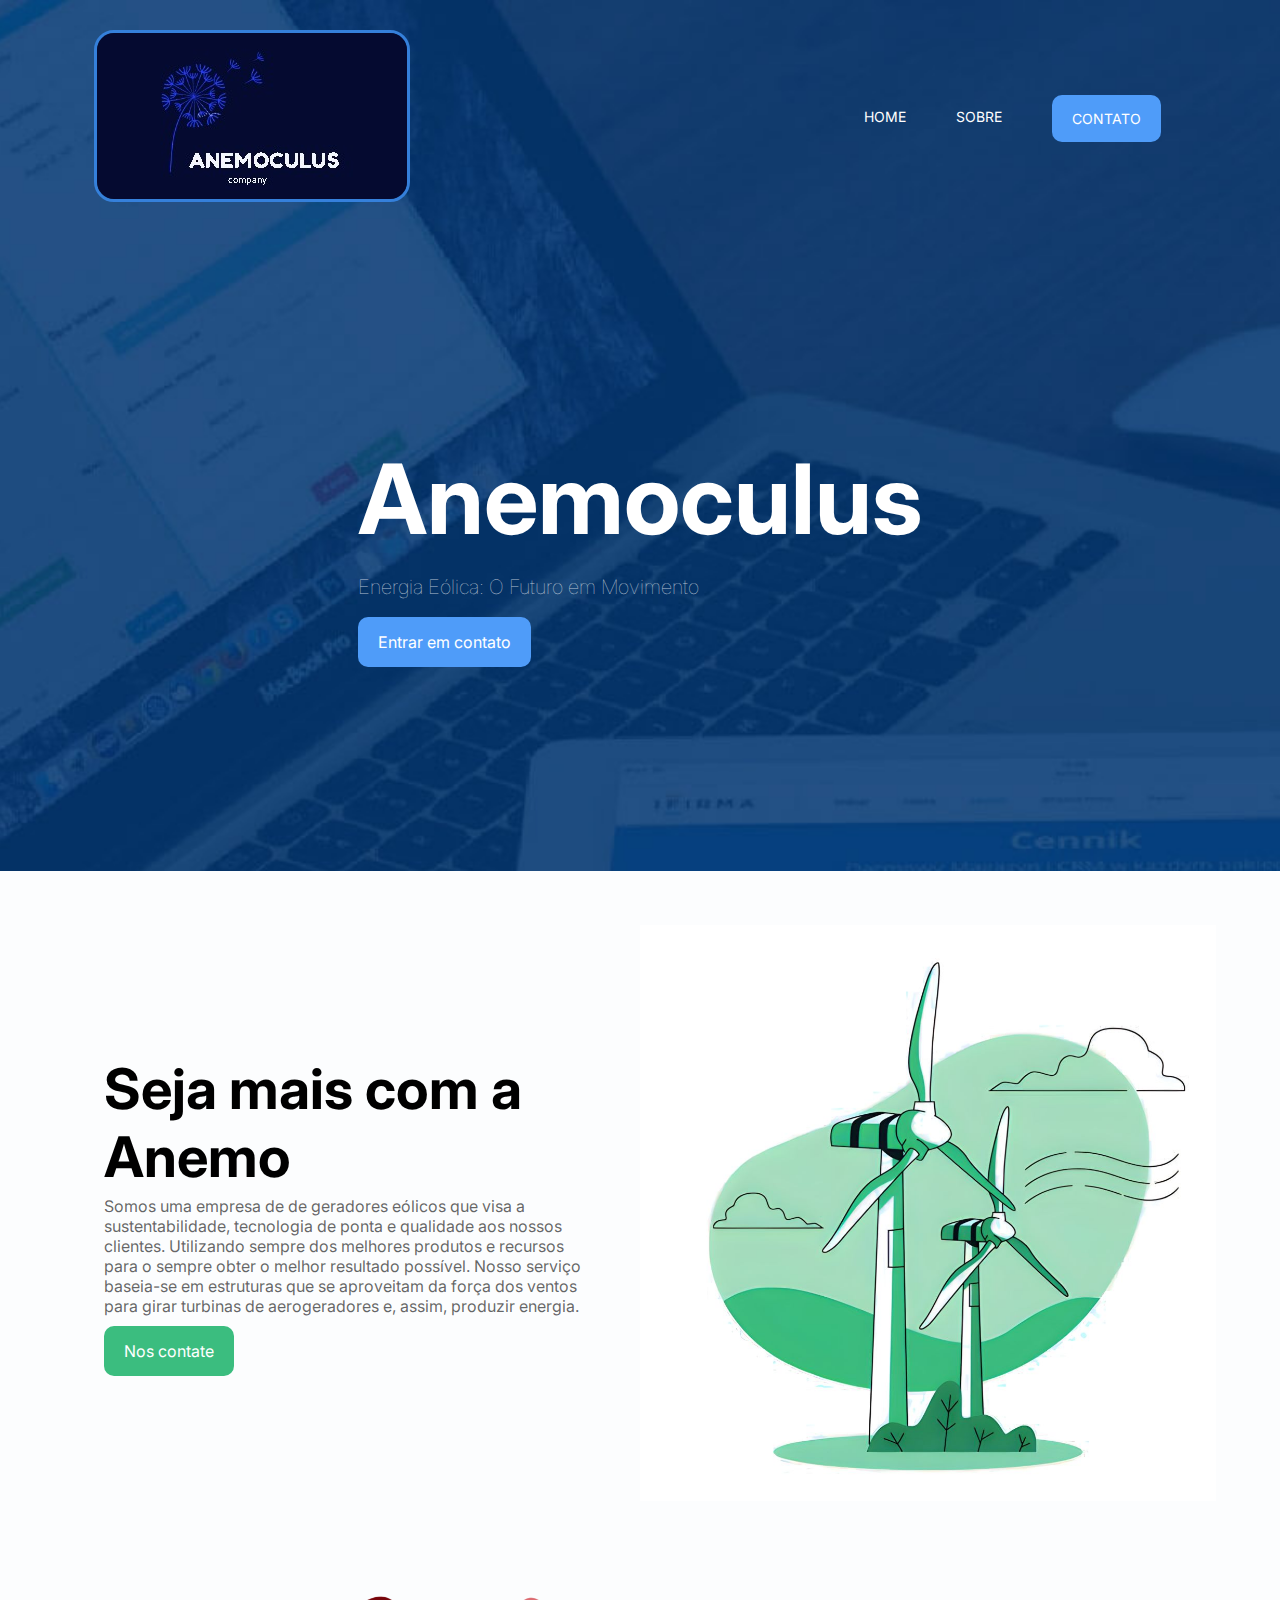
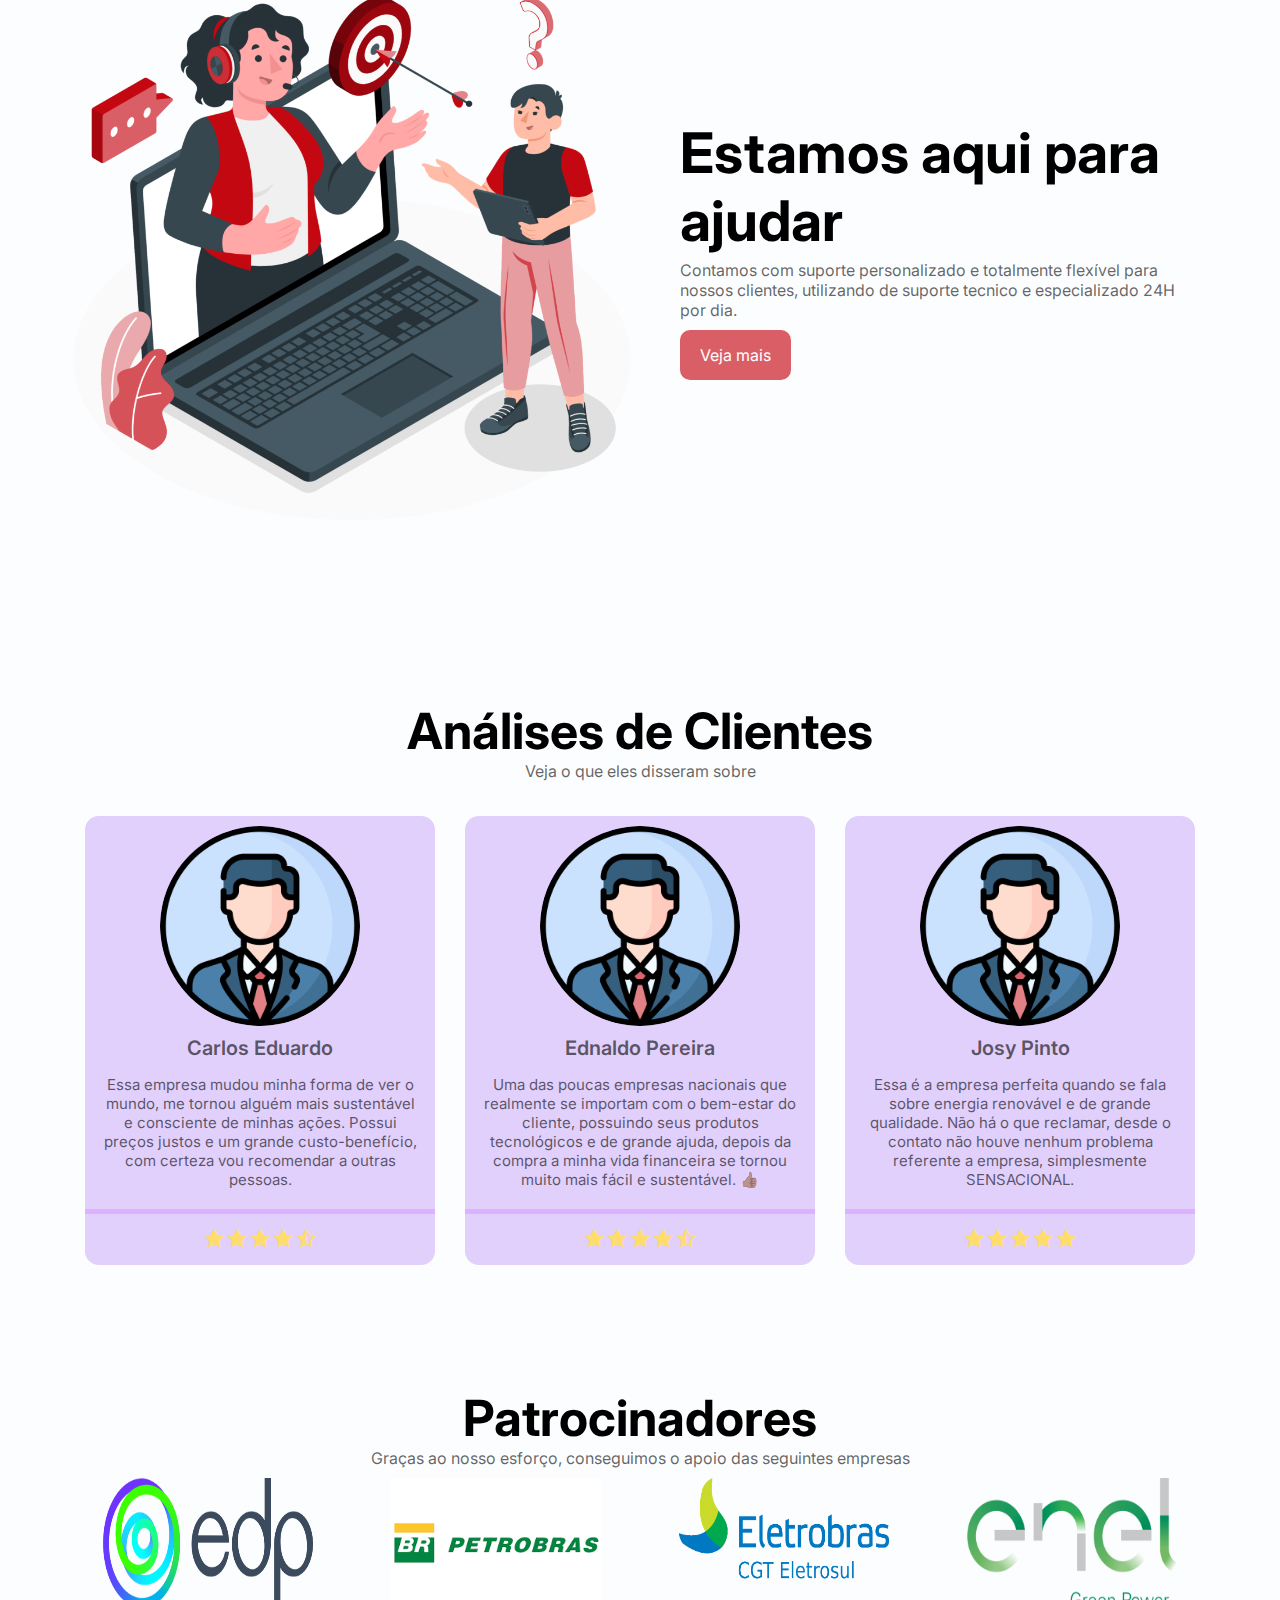
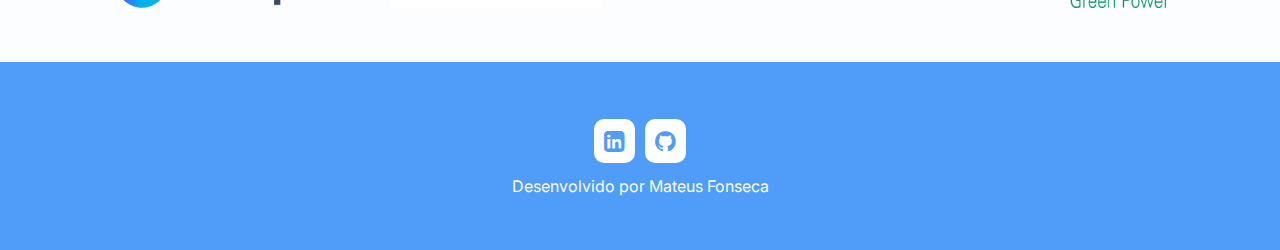
==== index.html @ c24721c5 "terceiro commit" ====
<!DOCTYPE html>
<html lang="pt-BR">

<head>
    <meta charset="UTF-8">
    <meta name="viewport" content="width=device-width, initial-scale=1.0">
    <!-- Font Awesome -->
    <link rel="stylesheet" href="https://cdnjs.cloudflare.com/ajax/libs/font-awesome/4.7.0/css/font-awesome.css"
        integrity="sha512-5A8nwdMOWrSz20fDsjczgUidUBR8liPYU+WymTZP1lmY9G6Oc7HlZv156XqnsgNUzTyMefFTcsFH/tnJE/+xBg=="
        crossorigin="anonymous" referrerpolicy="no-referrer" />
    <!-- Link CSS -->
    <link rel="stylesheet" href="./src/css/style.css">
    <title>Site Empresarial Anemoculus</title>
</head>

<body>
    <header style="background-image: url('./src/Img/background-home.jpg');">
        <div class="container">
            <nav>
                <a href="index.html">
                    <img src="src/Img/logo.jpg" alt="Logo" style="border-radius: 20px; border: solid #3580db;">
                </a>
                <ul class="ul">
                    <a href="index.html">Home</a>
                    <a href="sobre.html">Sobre</a>
                    <a class="btn" href="contato.html">Contato</a>

                    <div class="close-icon" onclick="loadMenu()">
                        <i class="fa fa-times"></i>
                    </div>
                </ul>
                <div class="menu-icon" onclick="openMenu()">
                    <i class="fa fa-bars"></i>
                </div>
            </nav>
            <section class="banner">
                <div class="banner-text">
                    <h1>Anemoculus</h1>
                    <p>Energia Eólica: O Futuro em Movimento</p>
                    <a href="contato.html" class="btn animate-btn">Entrar em contato</a>
                </div>
            </section>
        </div>
    </header>
    <section class="faca-mais">
        <div class="container">
            <div class="faca-mais-text">
                <h3>Seja mais com a Anemo</h3>
                <p>Somos uma empresa de de geradores eólicos que visa a sustentabilidade, tecnologia de ponta e
                    qualidade aos nossos clientes. Utilizando sempre dos melhores produtos e recursos para o sempre obter o melhor resultado possível. Nosso serviço baseia-se em estruturas que se aproveitam da força dos ventos para girar turbinas de aerogeradores e, assim, produzir energia.</p>
                <a href="contato.html" class="btn animate-btn">Nos contate</a>
            </div>
            <div class="faca-mais-img"><img src="src/Img/img-1.jpg" alt="Imagem 1" height="300px" width="300px"></div>
        </div>
        <!-- Faca mais 2 -->
        <section class="faca-mais2">
            <div class="container">
                <div class="faca-mais-img"><img src="src/Img/img-2.png" alt="Imagem 1" height="300px" width="300px">
                </div>
                <div class="faca-mais-text">
                    <h3>Estamos aqui para ajudar</h3>
                    <p>Contamos com suporte personalizado e totalmente flexível para nossos clientes, utilizando de
                        suporte tecnico e especializado 24H por dia.</p>
                    <a href="contato.html" class="btn animate-btn">Veja mais</a>
                </div>
        </section>
    </section>
    <section class="depoimentos">
        <div class="container">
            <h3>Análises de Clientes</h3>
            <p>Veja o que eles disseram sobre</p>
            <div class="cards">
                <!-- Card Item 1-->
                <div class="card-item">
                    <img src="src/Img/comentario.png" alt="Imagem Clientes">
                    <p class="nome-user">Carlos Eduardo</p>
                    <p class="depoimento-user">
                    Essa empresa mudou minha forma de ver o mundo, me tornou alguém mais sustentável e consciente de minhas ações. Possui preços justos e um grande custo-benefício, com certeza vou recomendar a outras pessoas.  
                    </p>
                    <div class="estrelas">
                        <i class="fa fa-star"></i>
                        <i class="fa fa-star"></i>
                        <i class="fa fa-star"></i>
                        <i class="fa fa-star"></i>
                        <i class="fa fa-star-half-o"></i>
                    </div>
                </div>
                <!-- Card Item 2 -->
                <div class="card-item">
                    <img src="src/Img/comentario.png" alt="Imagem Clientes">
                    <p class="nome-user">Ednaldo Pereira</p>
                    <p class="depoimento-user">
                        Uma das poucas empresas nacionais que realmente se importam com o bem-estar do cliente, possuindo seus produtos tecnológicos e de grande ajuda, depois da compra a minha vida financeira se tornou muito mais fácil e sustentável. 👍🏾
                    </p>
                    <div class="estrelas">
                        <i class="fa fa-star"></i>
                        <i class="fa fa-star"></i>
                        <i class="fa fa-star"></i>
                        <i class="fa fa-star"></i>
                        <i class="fa fa-star-half-o"></i>
                    </div>
                </div>
                <!-- Card Item 3 -->
                <div class="card-item">
                    <img src="src/Img/comentario.png" alt="Imagem Clientes">
                    <p class="nome-user">Josy Pinto</p>
                    <p class="depoimento-user">
                       Essa é a empresa perfeita quando se fala sobre energia renovável e de grande qualidade. Não há o que reclamar, desde o contato não houve nenhum problema referente a empresa, simplesmente SENSACIONAL.
                    </p>
                    <div class="estrelas">
                        <i class="fa fa-star"></i>
                        <i class="fa fa-star"></i>
                        <i class="fa fa-star"></i>
                        <i class="fa fa-star"></i>
                        <i class="fa fa-star"></i></i>
                    </div>
                </div>
            </div>
        </div>
    </section>
    <section class="clientes">
        <div class="container">
            <h3>Patrocinadores</h3>
            <p>Graças ao nosso esforço, conseguimos o apoio das seguintes empresas</p>
            <div>
                <img src="src/Img/edp.png" alt="Icone EDP">
                <img src="src/Img/petrobras.png" alt="Icone Petorbrás">
                <img src="src/Img/eletrosul.png" alt="Icone EletroSul">
                <img src="src/Img/enel.png" alt="Icone Enel">
            </div>
        </div>
    </section>
    <footer class="footer">
        <div class="container">
            <div class="links">
                <a href="https://www.linkedin.com/in/mateus-fonseca-0375a726b/" target="_blank"><i
                        class="fa fa-linkedin-square"></i></a>
                <a href="https://github.com/YoSouza" target="_blank"><i class="fa fa-github"></i></a>
            </div>
            <p>Desenvolvido por Mateus Fonseca</p>
        </div>
    </footer>
    <script src="src/js/main.js"></script>
</body>
</html>
---- src/css/style.css ----
@import url('https://fonts.googleapis.com/css2?family=Inter:wght@300;400;500;600;700&display=swap');
* {
    margin: 0;
    padding: 0;
    box-sizing: border-box;
    text-decoration: none;  
    outline: none;
    font-family: 'Inter', sans-serif;
}

body {
    background-color: #f1f6fc31;
}

section,
footer {
    padding: 54px 0;
}

h3 {
    font-size: 50px;
}

p {
    color: #0000009c;
}

.container {
    max-width: 1400px;
    margin: 0 auto;
    padding: 0 5%;
}

.btn {
    background-color: #4f9cf9;
    color: white;
    padding: 15px 20px;
    border-radius: 10px;
    cursor: pointer;
    display: inline-block;
}

.btn.animate-btn {
    animation: animate-outline 1s ease-out infinite;
}

.btn:hover {
    background-color: #3580db;
}

@keyframes animate-outline {
    from{
        outline: 0px solid #4f9bf98a;
    }
    to{
        outline: 15px solid  #4f9bf921;
    }
}

header {
    background-position: center;
    background-size: cover;
    background-attachment: fixed;
}

nav {
    display: flex;
    align-items: center;
    justify-content: space-between;
    padding: 30px;
}

ul {
    display: flex;
    align-items: center;
}

nav ul a {
    color: white;
    margin: 0 25px;
    text-transform: uppercase;
    font-size: 14px;
    display: block;
}

nav ul a:not(.btn)::after {
    content: "";
    background-color: #4f9cf9;
    height: 3px;
    width: 0%;
    display: block;
    margin: 0 auto;
    transition: 0.3s;
}

nav ul a:hover::after {
    width: 100%;
}

/* Menu Mobile */
nav .menu-icon {
    cursor: pointer;
    font-size: 25px;
    color: white;
    display: none;
}

nav .close-icon {
    display: none;
    font-size: 30px;
    color: white;
}

.banner {
    display: flex;
    justify-content: center;
}

.banner-text {
    margin: 150px;
    padding: 0 90px;
}

.banner .banner-text h1 {
    font-size: 97px;
    color: white;
}

.banner .banner-text p {
    font-size: 20px;
    color: #ffffffb7;
    font-weight: lighter;
    margin: 18px 0;
}

.faca-mais .container {
    display: flex;
    align-items: center;
}

.faca-mais .container a {
    background-color: #3BBD7F;
}


.faca-mais .faca-mais-text p {
    margin: 5px 0 10px 0;
}

.faca-mais .faca-mais-text h3 {
    font-size: 56px;
}

.faca-mais .faca-mais-text {
    padding: 0 40px;
    width: 50%;
}

.faca-mais .faca-mais-img {
    width: 50%;
}

.faca-mais .faca-mais-img img {
    width: 100%;
    height: 100%;
}

.faca-mais .container {
    display: flex;
    align-items: center;
}

/*FAÇA MAIS 2*/

.faca-mais2 .container a {
    background-color: #D95E65;
}


.faca-mais2 .faca-mais-text p {
    margin: 5px 0 10px 0;
}

.faca-mais2 .faca-mais-text h3 {
    font-size: 56px;
}

.faca-mais2 .faca-mais-text {
    padding: 0 40px;
    width: 50%;
}

.faca-mais2 .faca-mais-img {
    width: 50%;
}

.faca-mais2 .faca-mais-img img {
    width: 100%;
    height: 100%;
}

/* Depoimentos */

.depoimentos h3 {
    text-align: center;
}

.depoimentos p {
    margin-bottom: 20px;
    text-align: center;
}

.cards {
    display: flex;
    justify-content: center;
    flex-wrap: wrap;
}

.depoimentos .card-item {
    background-color: #e1cffc;
    margin: 15px;
    border-radius: 14px;
    text-align: center;
    width: 350px;
    transition: 0.4s;
}

.depoimentos .card-item img {
    border-radius: 100px;
    width: 200px;
    display: block;
    margin: 10px auto;
}

.depoimentos .card-item .nome-user {
    font-weight: 600;
    font-size: 20px;
    margin-bottom: 15px;
    transition: 0.4s;
}

.depoimentos .card-item .depoimento-user {
    font-size: 15px;
    padding: 0 15px;
}

.depoimentos .card-item .estrelas {
    margin: 15px 0;
    border-top: 5px solid #dcb1ff;
}

.depoimentos .card-item .estrelas i{
    color: #ffdd6d;
    margin-top: 15px;
    font-size: 20px;
}

.depoimentos .card-item:hover {
    background-color: #e37cfd;
    margin-top: -5px;
}

.depoimentos .card-item:hover .nome-user {
   color: white;
}

/* Clientes */

.clientes h3, .clientes p {
    text-align: center;
}

.clientes img {
    padding-top: 10px;
    height: 140px;
    width: 210px;
}

.clientes .container div {
    display: flex;
    align-items: center;
    justify-content: space-around;
}

/* Footer */

.footer {
    background-color: #4f9cf9;
    text-align: center;
}

.footer i {
    color: #4f9cf9;
    font-size: 24px;
    background-color: white;
    padding: 10px;
    margin: 3px;
    border-radius: 10px;
}

.footer p {
    margin-top: 10px;
    color: white;
}

/* Página Sobre */
.sobre .container {
    display:flex;
    align-items: center;
    justify-content: space-between;
}

.sobre .sobre-text {
    width: 50%;
    padding: 40px;
}

.sobre .sobre-text p {
    margin: 19px 0;
    color: #0e0d0dcc;
}

.sobre .sobre-img {
    width: 50%;
}

.sobre .sobre-img img {
    height: 460px;
     width: 580px;
}
/* Fim Página Sobre */

/* Pagina Contato*/
.contato-info {
    display: flex;
    justify-content: space-between;
    margin-top: 50px;
}

.contato-info .left-side {
    width: 50%;
    padding: 30px;
    background-color: #fdff92e0;
    border-radius: 14px;
    margin-right: 50px;
    height: fit-content;
}

.contato-info .left-side div {
    display: flex;
    align-items: center;
    margin-bottom: 10px;
}

    .contato-info .left-side div i {
        font-size: 24px;
        margin-right: 20px;
        color: rgb(75, 97, 16);
    }

    .contato-info .left-side p {
        font-size: 17px;
        color: rgba(0, 0, 0, 0.753);
    }

    .contato-info .right-side {
        width: 50%;
    }

    .contato-info .right-side input {
        display: block;
        width: 100%;
        margin-bottom: 10px;
        height: 47px;
        padding: 15px;
        border-radius: 9px;
        transition: 0.3s;
        border: 1px solid #f1f1f1;
        color: #212121e8;
        font-weight: lighter;
    }

    .contato-info .right-side input:focus,
    .contato-info .right-side textarea:focus {
        border-color: #c2fd7e;
    }

    .contato-info .right-side textarea {
        border: 1px solid #f1f1f1;
        color: #212121;
        border-radius: 9px;
        margin-bottom: 2px;
        padding: 15px;
        width: 100%;
        transition: 0.3s;
        resize: none;
    }

    .contato-info .right-side button {
        border: none;
    }
/*Fim Pagina Contato*/

@media(max-width: 995px) {
    /*Menu Mobile*/
    ul {
        position: fixed;
        top: 0;
        left: 0;
        background-color: #050A30;
        width: 100%;
        height: 100%;
        flex-direction: column;
        justify-content: center;
        clip-path: circle(0% at 100% 0);
        transition: 0.7s;
    }

    .ul.open {
        clip-path: circle(141.2% at 100% 0);
    }

    .ul a {
        margin: 10px;
        font-size: 16px;
    }

    nav .menu-icon {
        display: block;
    }
    nav .close-icon {
        display: block;
        position: absolute;
        top: 46px;
        right: 28px;
    }

    .clientes img {
        height: 80px;
        width: 150px;
    }

    /*Pagina home Responsivo*/
    .faca-mais .faca-mais-text {
        margin-top: 10px;
        padding: 0 20px;
        order: 1;
    }
    
    .faca-mais .container {
        flex-direction: column;
    }

    .faca-mais .faca-mais-text h3 {
        font-size: 40px;
    }

    .faca-mais .faca-mais-text,
    .faca-mais .faca-mais-img {
        width: 100%;
    }

    /*Banner responsivo*/
    .banner .banner-text {
        padding: 0;
        margin: 80px;
    }

    .banner .banner-text h1 {
        font-size: 80px;
    }
    
    .banner .banner-text p {
        font-size: 15px;
    }

    .depoimentos .card-item {
        width: 100%;
    }
    .clientes img {
        height: 70px;
        width: 100px;
    }

    /*Pagina sobre Resposivo*/
    .sobre .container {
        flex-direction: column-reverse ;
    }

    .sobre .sobre-img, 
    .sobre .sobre-text {
        width: 100%;
    }

    .sobre .sobre-text {
        margin-top: 40px;
    }

    /*Pagina contato Responsiva*/
    .contato .contato-info {
        flex-direction: column-reverse;
    }

    .contato-info .right-side,
    .contato-info .left-side {
        width: 100%;
    }

    .contato-info .right-side {
        margin-bottom: 30px;
    }
}

@media(max-width: 500px) {
    .banner .banner-text h1 {
        font-size: 50px;
    }

    .faca-mais .faca-mais-text h3 {
        font-size: 40px;
    }

    .clientes img {
        height: 40px;
        width: 70px;
    }

    nav img {
        height: 140px;
        width: 200px;
    }
}
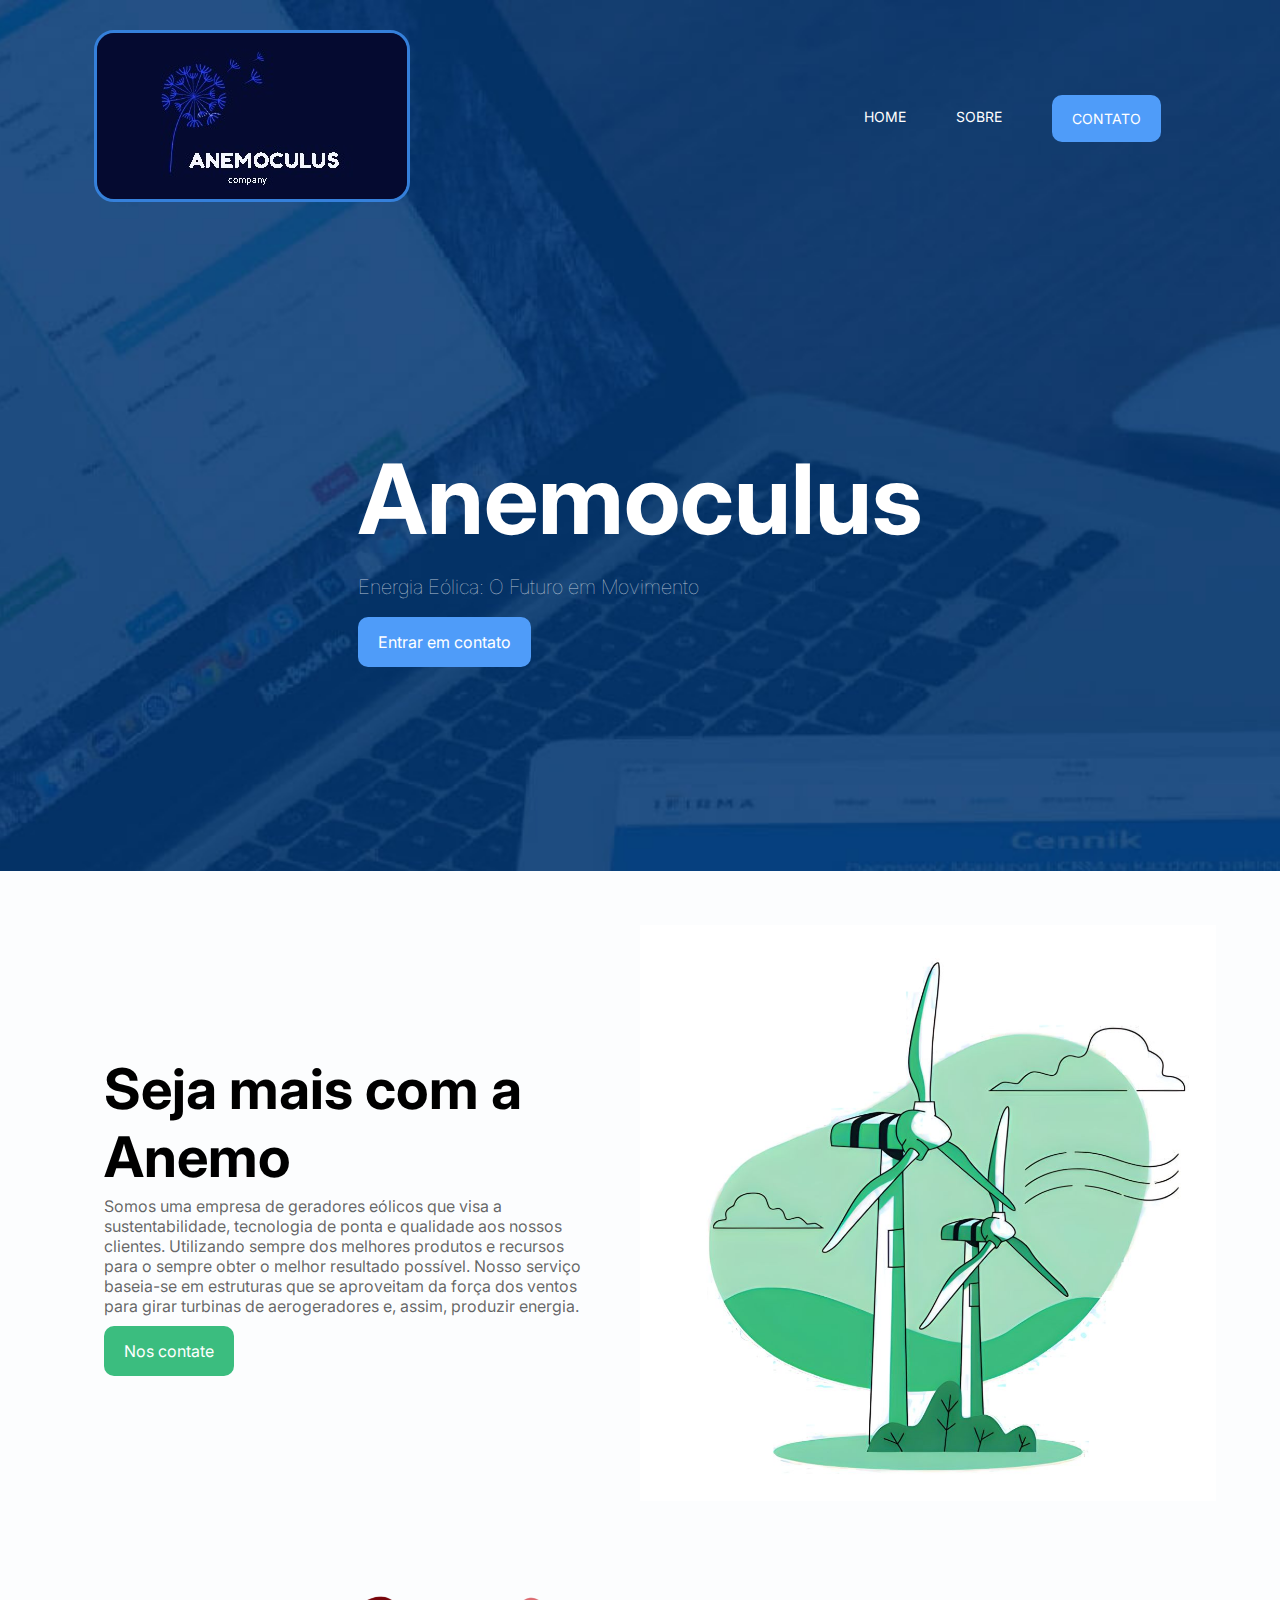
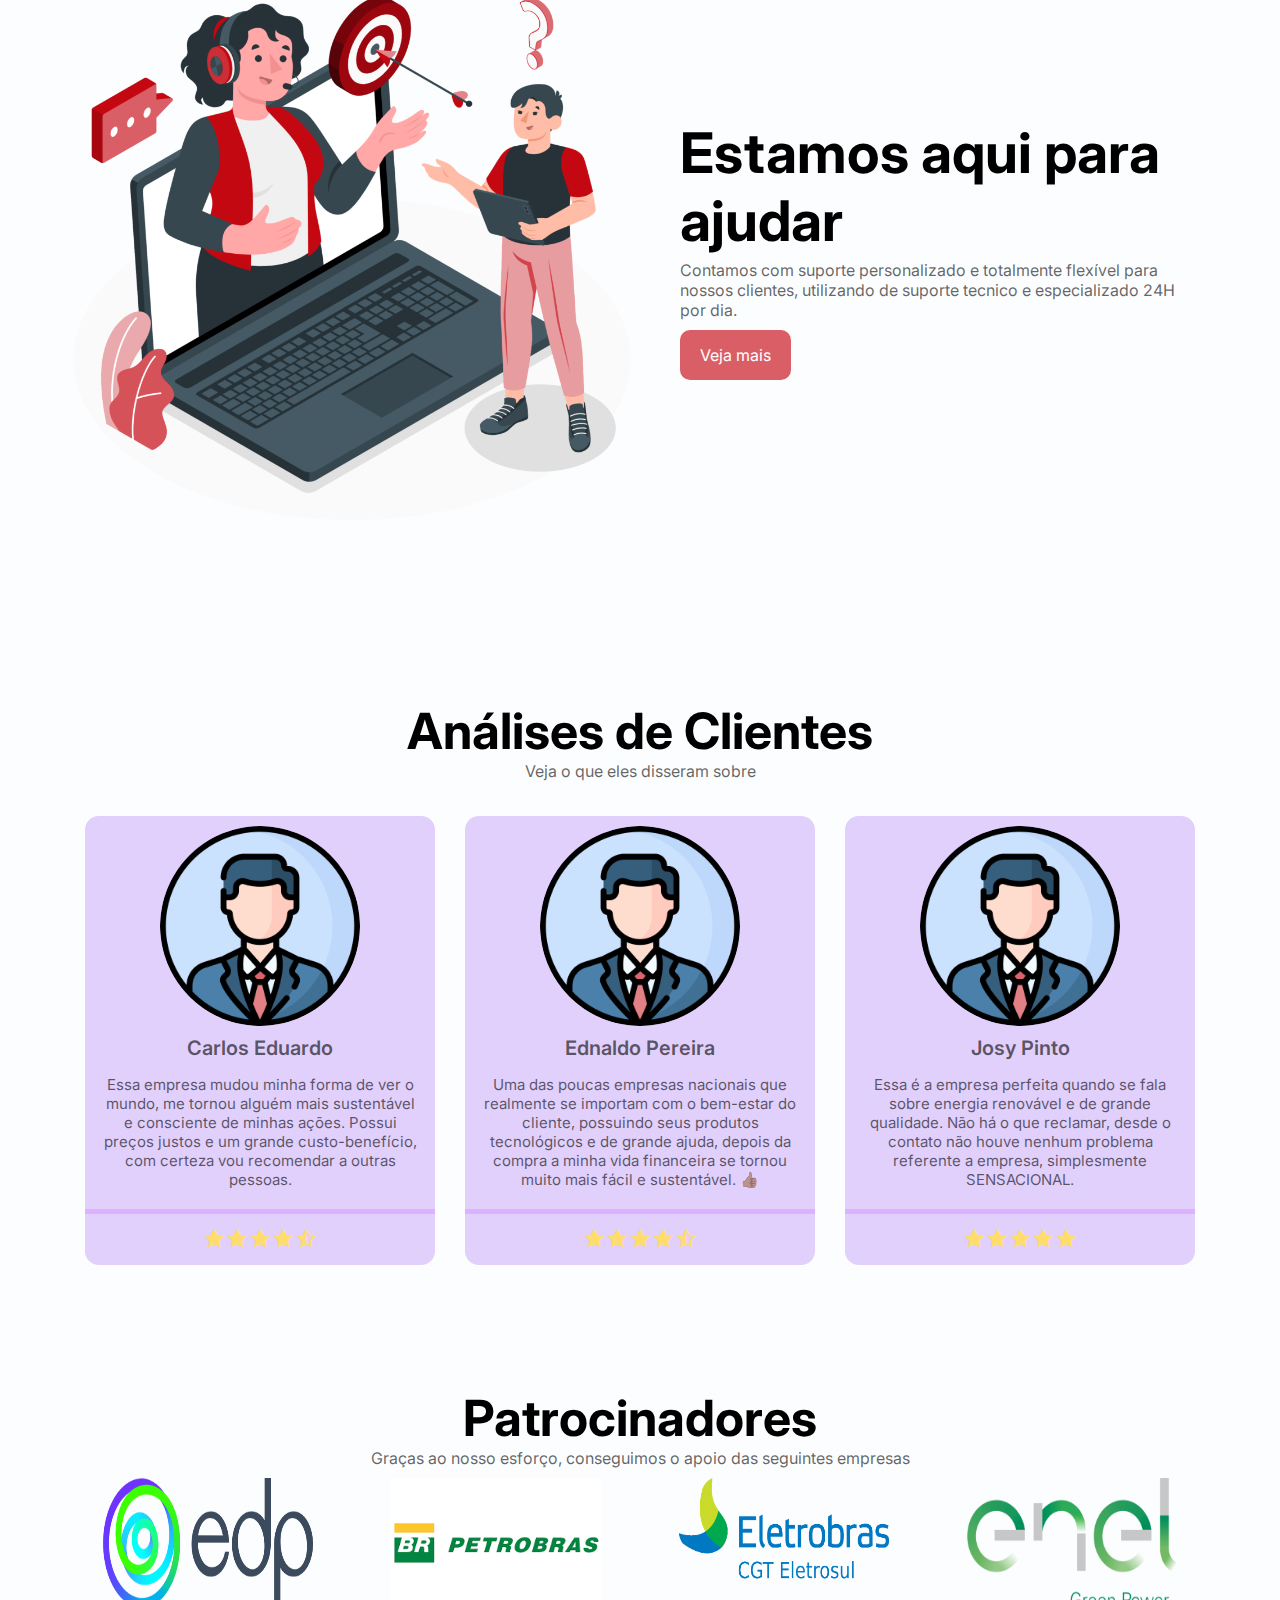
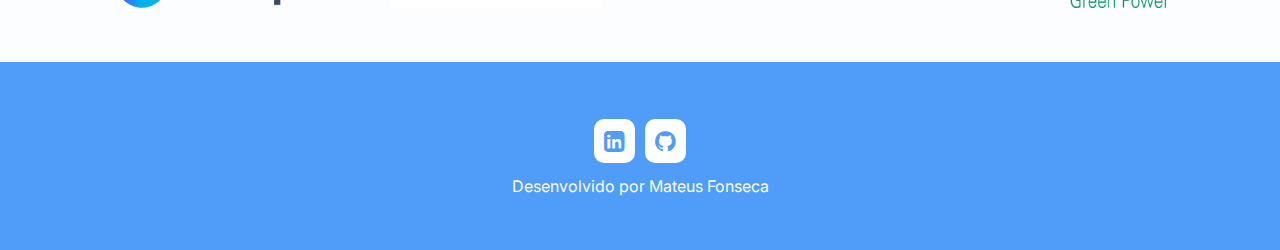
==== commit eb69f7cc: "Atualizar o index.html" ====
--- a/index.html
+++ b/index.html
@@ -46,7 +46,7 @@
         <div class="container">
             <div class="faca-mais-text">
                 <h3>Seja mais com a Anemo</h3>
-                <p>Somos uma empresa de de geradores eólicos que visa a sustentabilidade, tecnologia de ponta e
+                <p>Somos uma empresa de geradores eólicos que visa a sustentabilidade, tecnologia de ponta e
                     qualidade aos nossos clientes. Utilizando sempre dos melhores produtos e recursos para o sempre obter o melhor resultado possível. Nosso serviço baseia-se em estruturas que se aproveitam da força dos ventos para girar turbinas de aerogeradores e, assim, produzir energia.</p>
                 <a href="contato.html" class="btn animate-btn">Nos contate</a>
             </div>
--- a/src/css/style.css
+++ b/src/css/style.css
@@ -509,6 +509,15 @@
     .contato-info .right-side {
         margin-bottom: 30px;
     }
+
+        .contato .container .mapa iframe {
+        width: 100%
+    }
+
+       .sobre .sobre-img img { 
+        height: 400px; 
+        width: 100%; 
+ }
 }
 
 @media(max-width: 500px) {
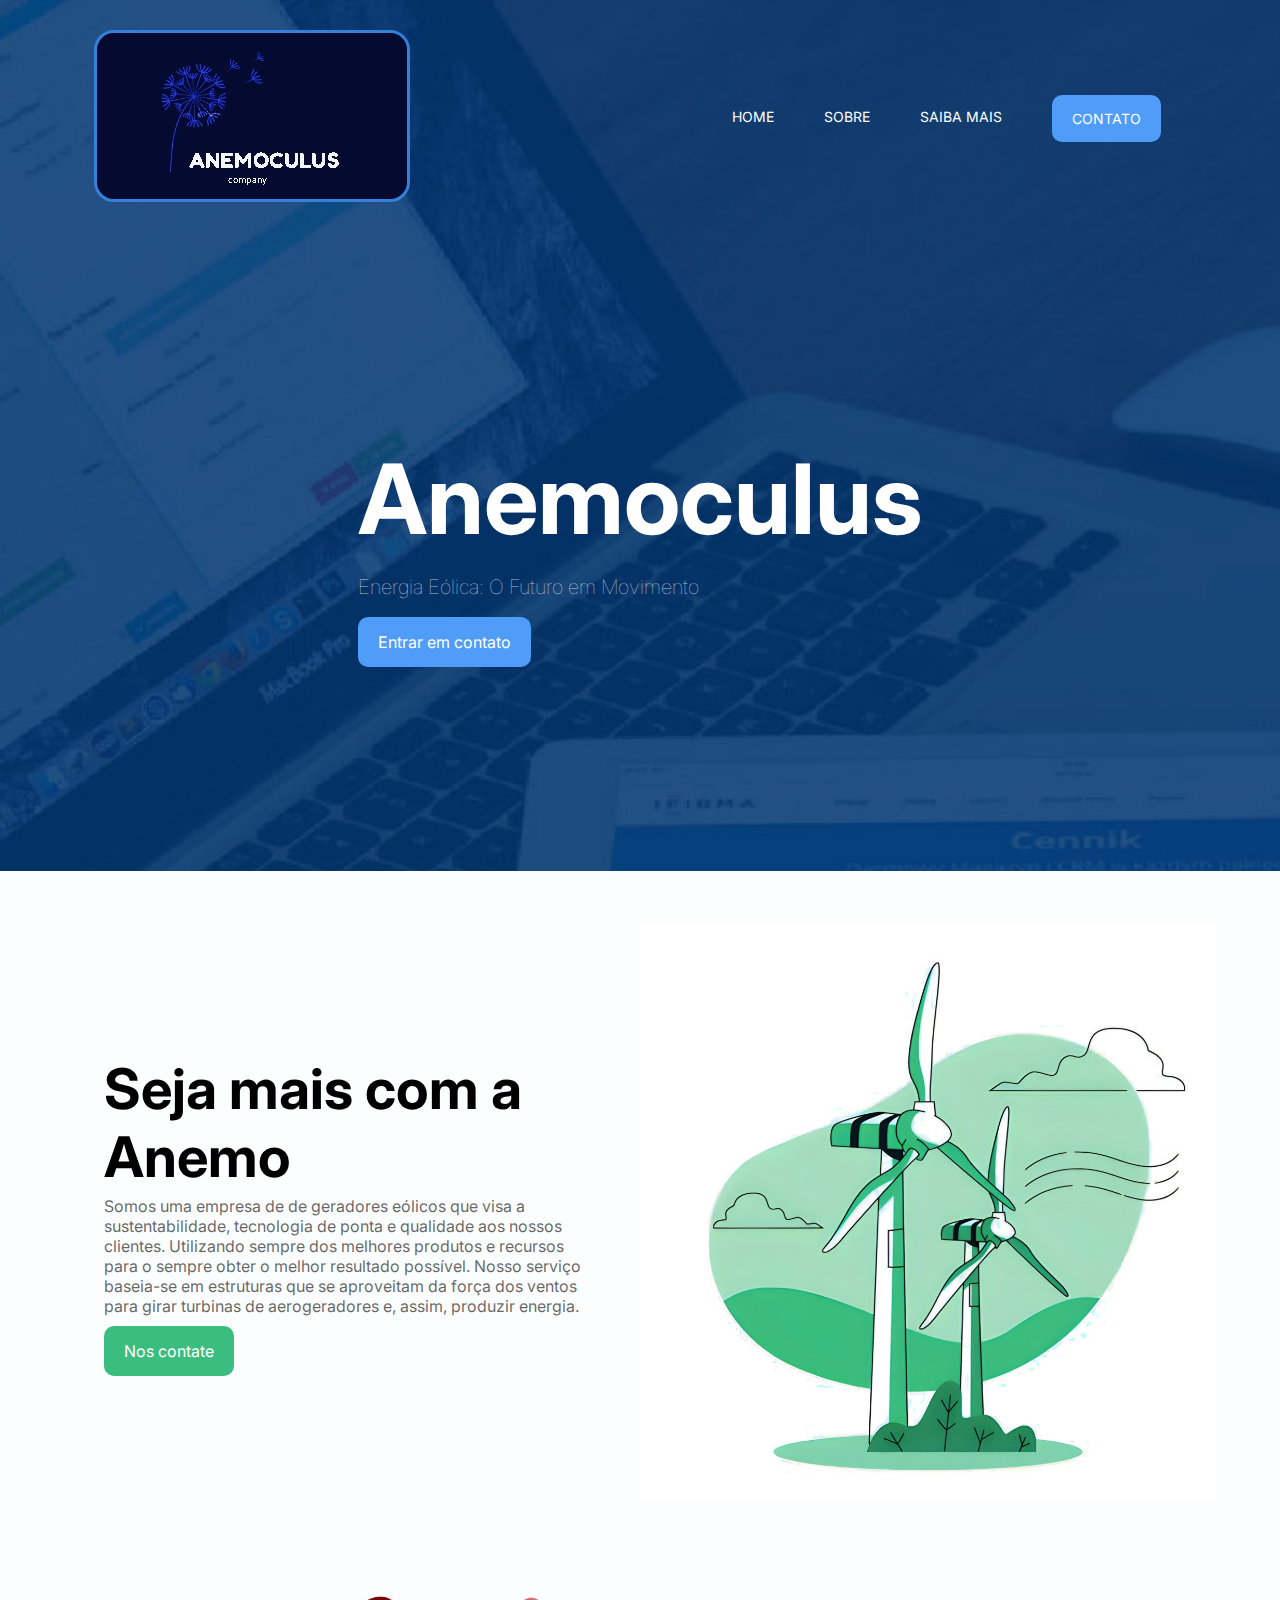
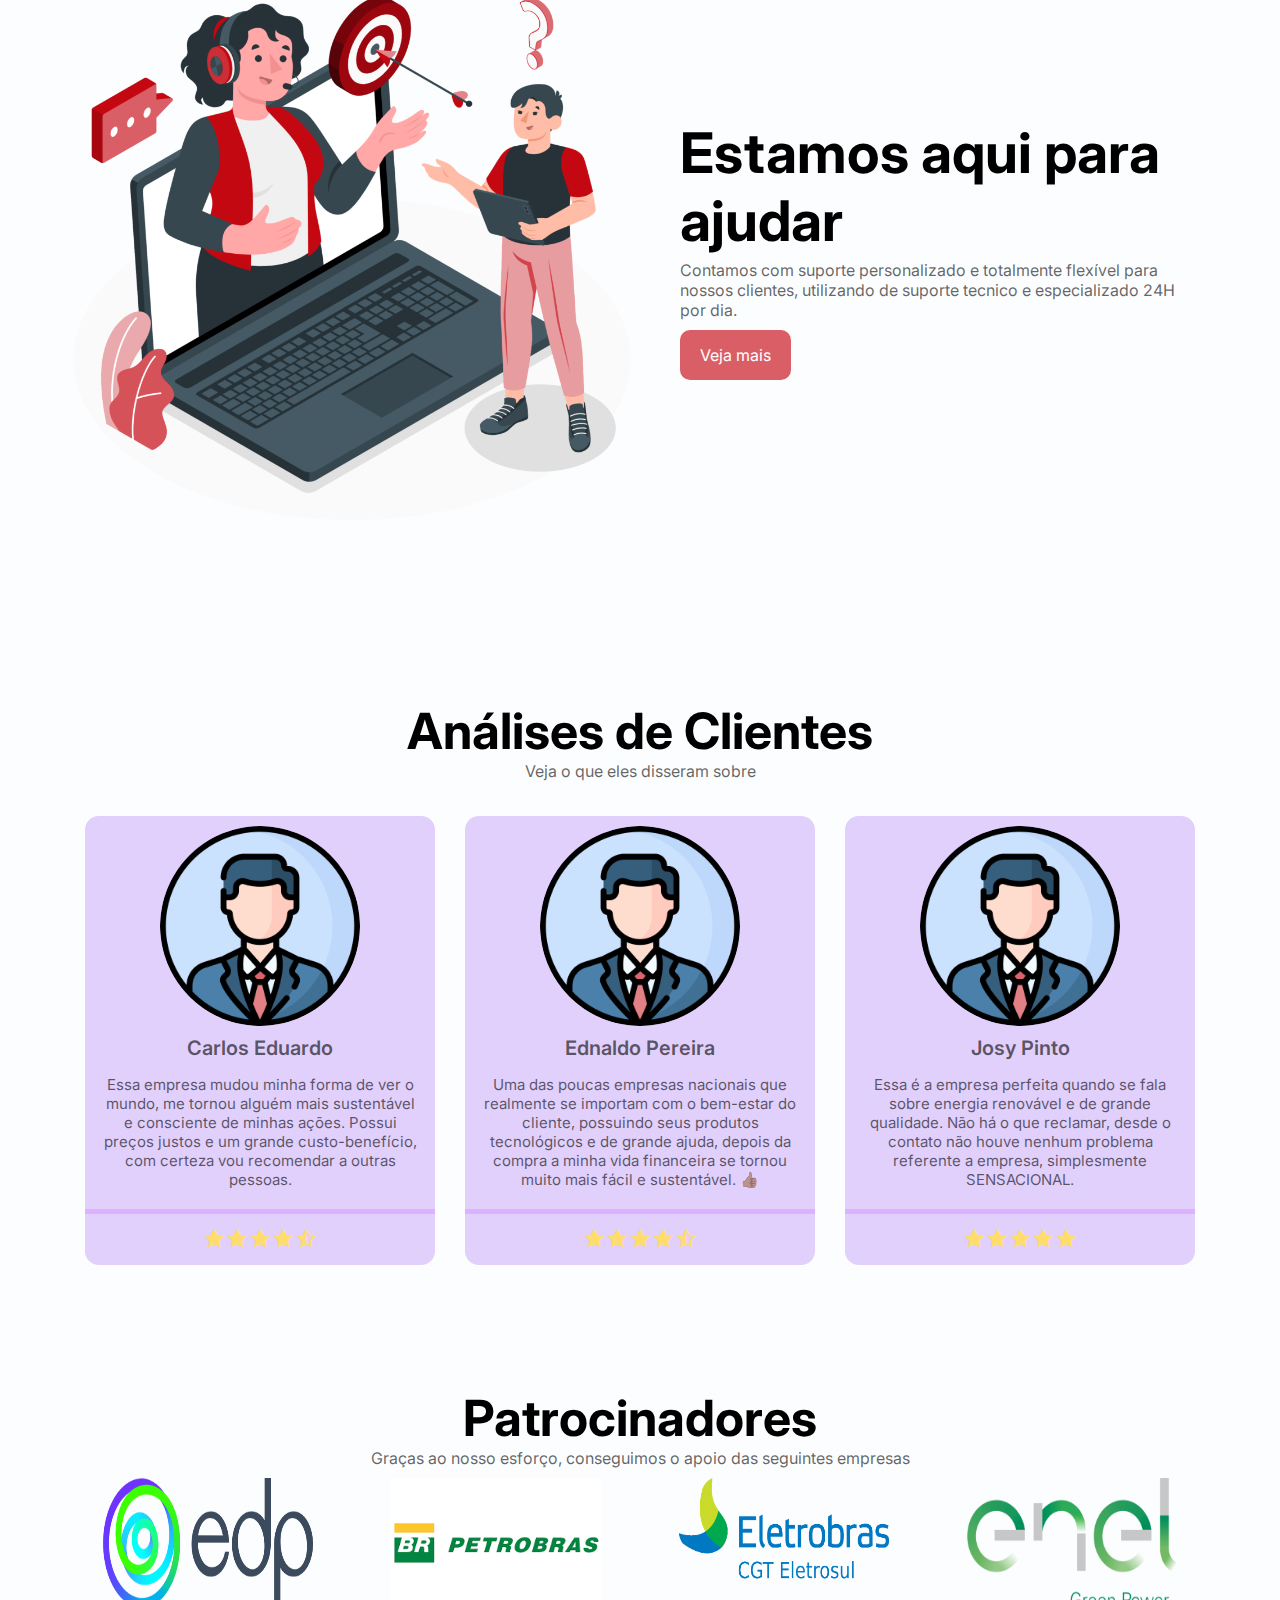
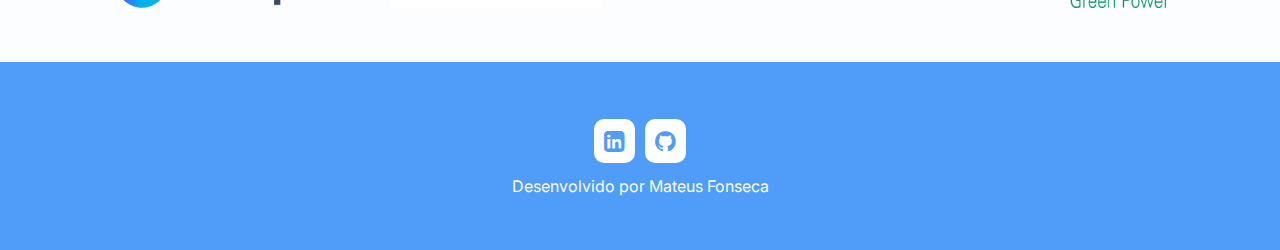
==== commit 012079f1: "update 3.0" ====
--- a/index.html
+++ b/index.html
@@ -23,6 +23,7 @@
                 <ul class="ul">
                     <a href="index.html">Home</a>
                     <a href="sobre.html">Sobre</a>
+                    <a href="saiba.html">Saiba Mais</a>
                     <a class="btn" href="contato.html">Contato</a>
 
                     <div class="close-icon" onclick="loadMenu()">
@@ -46,7 +47,7 @@
         <div class="container">
             <div class="faca-mais-text">
                 <h3>Seja mais com a Anemo</h3>
-                <p>Somos uma empresa de geradores eólicos que visa a sustentabilidade, tecnologia de ponta e
+                <p>Somos uma empresa de de geradores eólicos que visa a sustentabilidade, tecnologia de ponta e
                     qualidade aos nossos clientes. Utilizando sempre dos melhores produtos e recursos para o sempre obter o melhor resultado possível. Nosso serviço baseia-se em estruturas que se aproveitam da força dos ventos para girar turbinas de aerogeradores e, assim, produzir energia.</p>
                 <a href="contato.html" class="btn animate-btn">Nos contate</a>
             </div>
--- a/src/css/style.css
+++ b/src/css/style.css
@@ -329,6 +329,54 @@
      width: 580px;
 }
 /* Fim Página Sobre */
+
+/*Página Saiba Mais*/
+.principal {
+    display: flex;
+    align-items: center;
+    justify-content: space-around;
+}
+
+.principal-text {
+    padding-left: 40px;
+    width: 50%;
+    margin:2px 0 0px 10px;
+}
+
+.principal-img {
+    width: 600px;
+    padding: 10px;
+    border-radius: 30px;
+}
+
+.topicos {
+    display: flex;
+    flex-direction: column;
+}
+
+.topicos .topico {
+    display:flex ;
+    flex-direction: column;
+    border-bottom: 0.3px solid #9E9E9E;
+}
+
+.topicos p {
+    padding-left: 40px;
+    margin: 10px 0 10px 0;
+}
+
+.topicos h3 {
+    margin-top:30px;
+    padding-left: 40px;
+}
+
+.texto-brasil {
+    display: flex;
+    flex-direction: column;
+    padding: 35px 10px 0px 40px;
+}
+
+/*Fim Pagina Saiba Mais*/
 
 /* Pagina Contato*/
 .contato-info {
@@ -518,6 +566,30 @@
         height: 400px; 
         width: 100%; 
  }
+
+ /*Pagina saiba mais Responsiva*/
+  .principal {
+    display: flex;
+    flex-direction: column;
+    justify-content: center;
+    width: 100%;
+    padding: 15px;
+  }
+
+  .principal .principal-img,
+  .principal-text {
+    width: 100%;
+    padding: 15px;
+  }
+
+  .texto-brasil {
+    width: 100%;
+  }
+
+  .topicos {
+    width: 100%;
+    padding: 15px;
+  }
 }
 
 @media(max-width: 500px) {
@@ -538,4 +610,4 @@
         height: 140px;
         width: 200px;
     }
-}
+}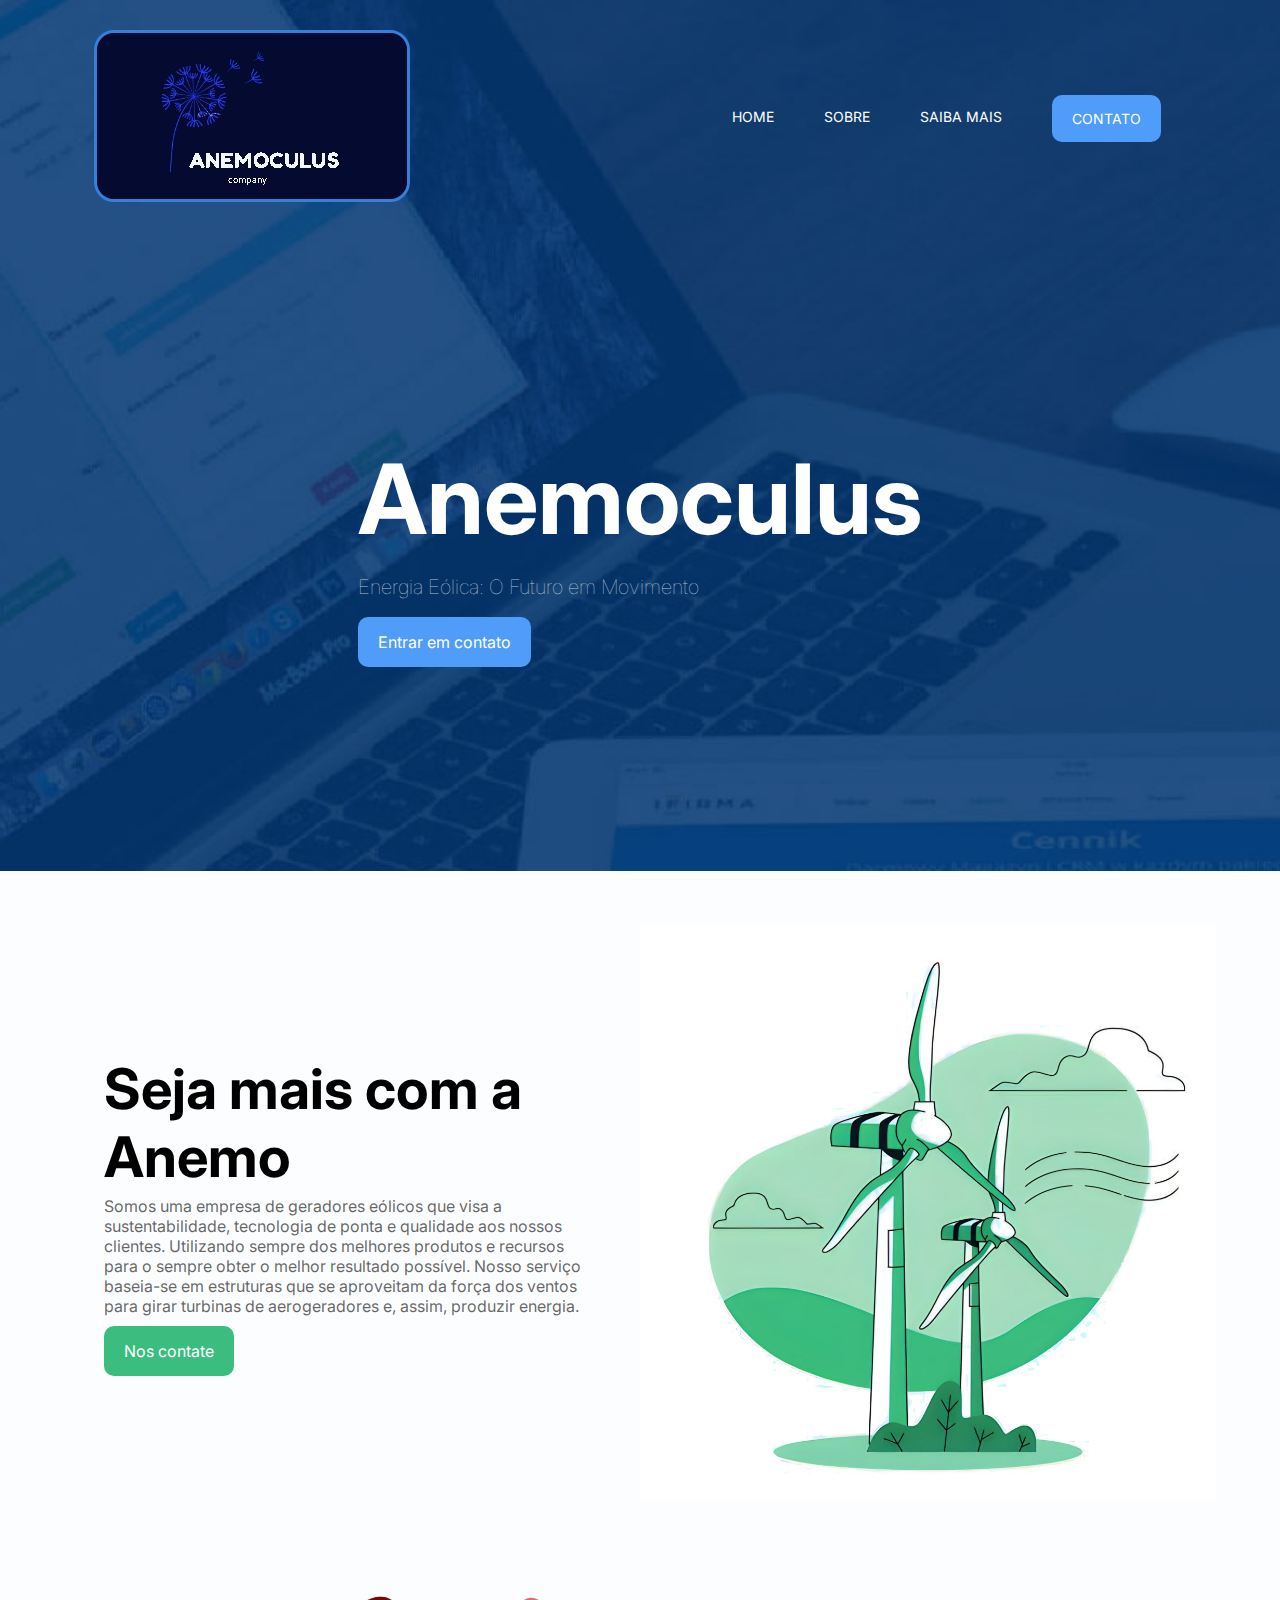
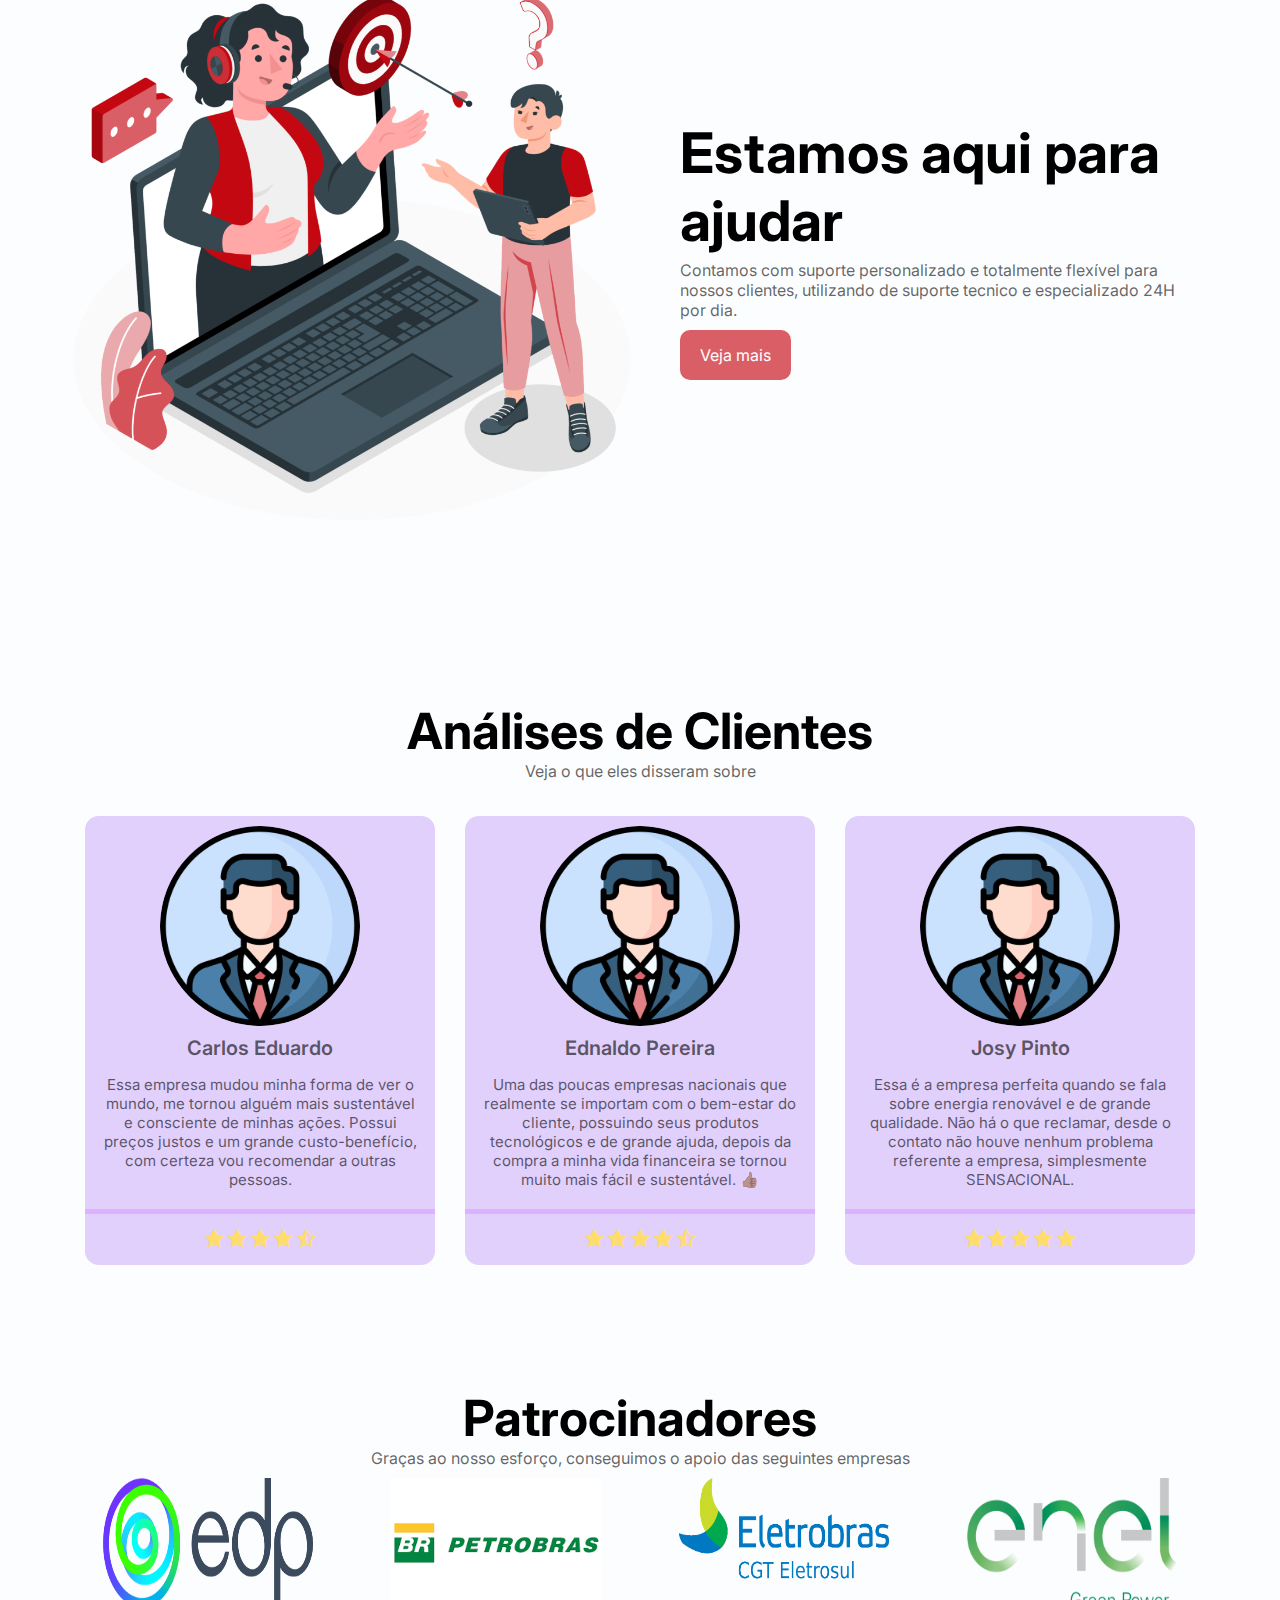
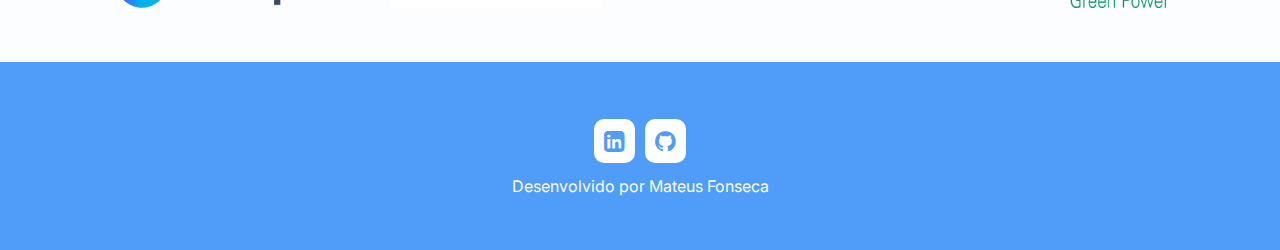
==== commit ca63622f: "Merge branch 'main' of https://github.com/YoSouza/EmpresaAnemoculus" ====
--- a/index.html
+++ b/index.html
@@ -47,7 +47,7 @@
         <div class="container">
             <div class="faca-mais-text">
                 <h3>Seja mais com a Anemo</h3>
-                <p>Somos uma empresa de de geradores eólicos que visa a sustentabilidade, tecnologia de ponta e
+                <p>Somos uma empresa de geradores eólicos que visa a sustentabilidade, tecnologia de ponta e
                     qualidade aos nossos clientes. Utilizando sempre dos melhores produtos e recursos para o sempre obter o melhor resultado possível. Nosso serviço baseia-se em estruturas que se aproveitam da força dos ventos para girar turbinas de aerogeradores e, assim, produzir energia.</p>
                 <a href="contato.html" class="btn animate-btn">Nos contate</a>
             </div>
--- a/src/css/style.css
+++ b/src/css/style.css
@@ -566,6 +566,7 @@
         height: 400px; 
         width: 100%; 
  }
+<<<<<<< HEAD
 
  /*Pagina saiba mais Responsiva*/
   .principal {
@@ -590,6 +591,8 @@
     width: 100%;
     padding: 15px;
   }
+=======
+>>>>>>> a3145fa681e0ce0b706e246f8981ba7f1ce2ed8c
 }
 
 @media(max-width: 500px) {
